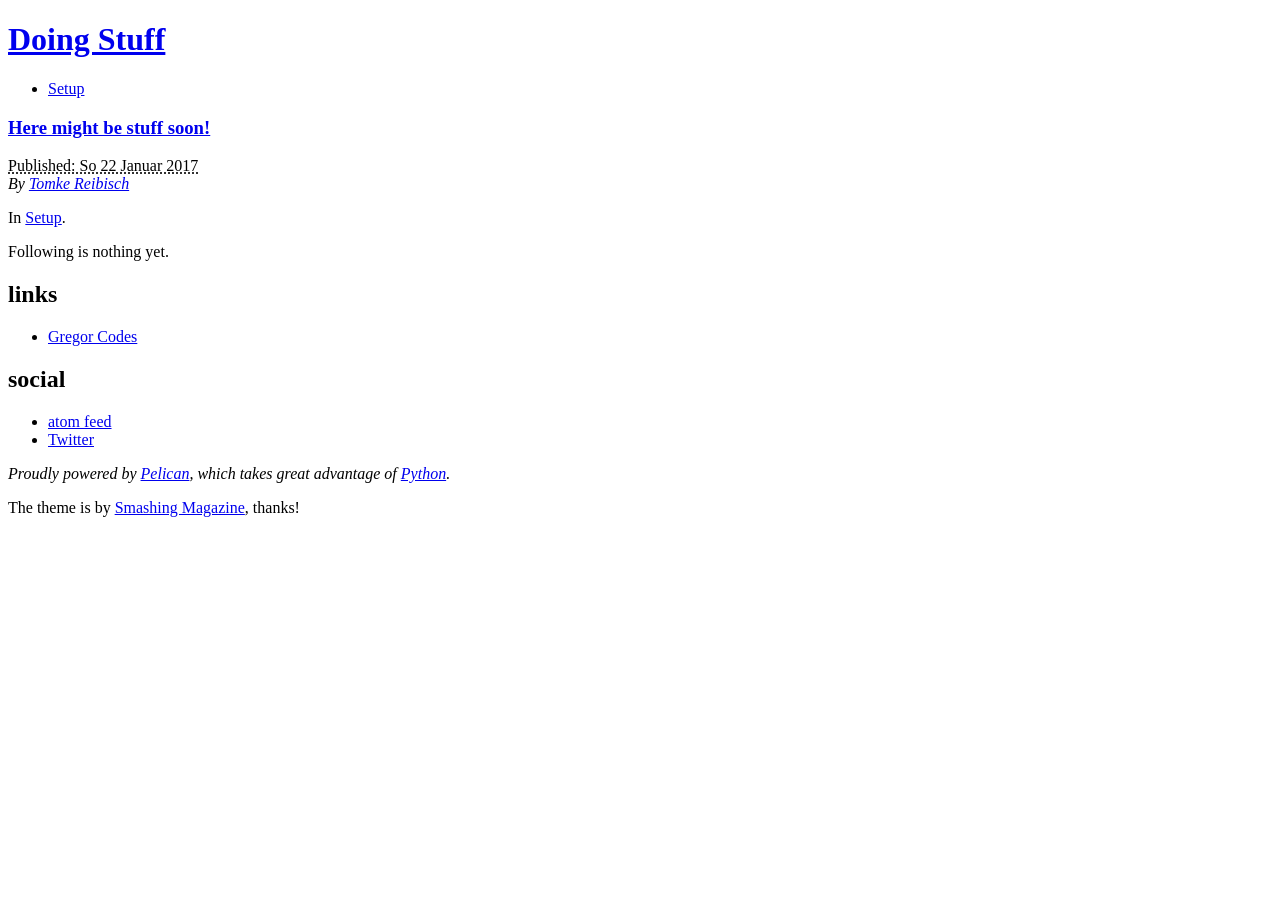
==== output/index.html @ 704a0e25 "Initial" ====
<!DOCTYPE html>
<html lang="en">
<head>
        <meta charset="utf-8" />
        <title>Doing Stuff</title>
        <link rel="stylesheet" href="http://doingstuff.de/theme/css/main.css" />
        <link href="http://doingstuff.de/feeds/all.atom.xml" type="application/atom+xml" rel="alternate" title="Doing Stuff Atom Feed" />

        <!--[if IE]>
            <script src="https://html5shiv.googlecode.com/svn/trunk/html5.js"></script>
        <![endif]-->
</head>

<body id="index" class="home">
        <header id="banner" class="body">
                <h1><a href="http://doingstuff.de/">Doing Stuff </a></h1>
                <nav><ul>
                    <li><a href="http://doingstuff.de/category/setup.html">Setup</a></li>
                </ul></nav>
        </header><!-- /#banner -->

            <aside id="featured" class="body">
                <article>
                    <h1 class="entry-title"><a href="http://doingstuff.de/here-might-be-stuff-soon.html">Here might be stuff soon!</a></h1>
<footer class="post-info">
        <abbr class="published" title="2017-01-22T14:09:00+01:00">
                Published: So 22 Januar 2017
        </abbr>

        <address class="vcard author">
                By                         <a class="url fn" href="http://doingstuff.de/author/tomke-reibisch.html">Tomke Reibisch</a>
        </address>
<p>In <a href="http://doingstuff.de/category/setup.html">Setup</a>.</p>

</footer><!-- /.post-info --><p>Following is nothing yet.</p>                </article>
            </aside><!-- /#featured -->
        <section id="extras" class="body">
                <div class="blogroll">
                        <h2>links</h2>
                        <ul>
                            <li><a href="http://gregor.codes">Gregor Codes</a></li>
                        </ul>
                </div><!-- /.blogroll -->
                <div class="social">
                        <h2>social</h2>
                        <ul>
                            <li><a href="http://doingstuff.de/feeds/all.atom.xml" type="application/atom+xml" rel="alternate">atom feed</a></li>

                            <li><a href="https://twitter.com/reibisch">Twitter</a></li>
                        </ul>
                </div><!-- /.social -->
        </section><!-- /#extras -->

        <footer id="contentinfo" class="body">
                <address id="about" class="vcard body">
                Proudly powered by <a href="http://getpelican.com/">Pelican</a>, which takes great advantage of <a href="http://python.org">Python</a>.
                </address><!-- /#about -->

                <p>The theme is by <a href="http://coding.smashingmagazine.com/2009/08/04/designing-a-html-5-layout-from-scratch/">Smashing Magazine</a>, thanks!</p>
        </footer><!-- /#contentinfo -->

</body>
</html>
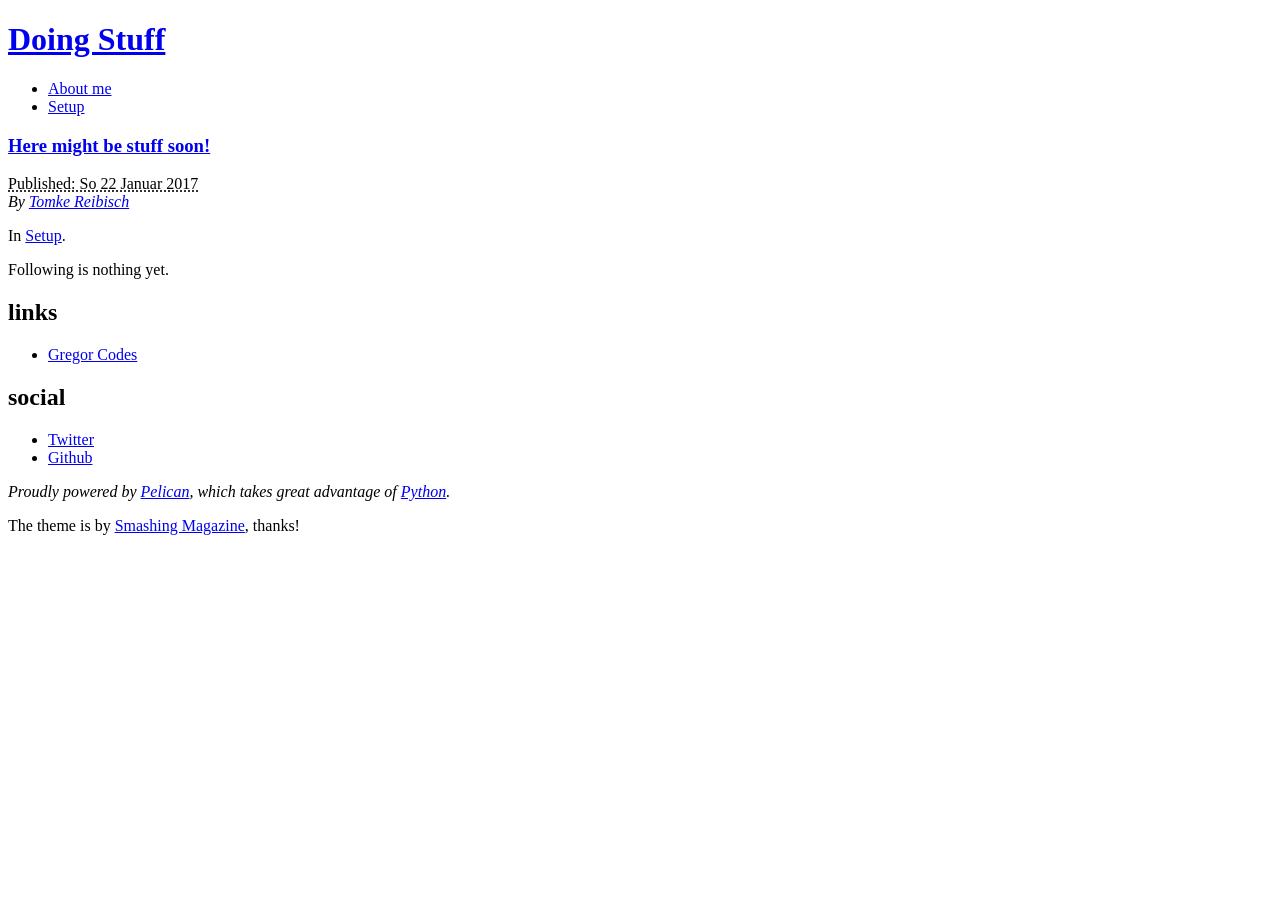
==== commit a885a436: "..." ====
--- a/output/index.html
+++ b/output/index.html
@@ -1,10 +1,9 @@
 <!DOCTYPE html>
-<html lang="en">
+<html lang="de">
 <head>
         <meta charset="utf-8" />
         <title>Doing Stuff</title>
-        <link rel="stylesheet" href="http://doingstuff.de/theme/css/main.css" />
-        <link href="http://doingstuff.de/feeds/all.atom.xml" type="application/atom+xml" rel="alternate" title="Doing Stuff Atom Feed" />
+        <link rel="stylesheet" href="/theme/css/main.css" />
 
         <!--[if IE]>
             <script src="https://html5shiv.googlecode.com/svn/trunk/html5.js"></script>
@@ -13,24 +12,25 @@
 
 <body id="index" class="home">
         <header id="banner" class="body">
-                <h1><a href="http://doingstuff.de/">Doing Stuff </a></h1>
+                <h1><a href="/">Doing Stuff </a></h1>
                 <nav><ul>
-                    <li><a href="http://doingstuff.de/category/setup.html">Setup</a></li>
+                    <li><a href="/pages/about-me.html">About me</a></li>
+                    <li><a href="/category/setup.html">Setup</a></li>
                 </ul></nav>
         </header><!-- /#banner -->
 
             <aside id="featured" class="body">
                 <article>
-                    <h1 class="entry-title"><a href="http://doingstuff.de/here-might-be-stuff-soon.html">Here might be stuff soon!</a></h1>
+                    <h1 class="entry-title"><a href="/here-might-be-stuff-soon.html">Here might be stuff soon!</a></h1>
 <footer class="post-info">
         <abbr class="published" title="2017-01-22T14:09:00+01:00">
                 Published: So 22 Januar 2017
         </abbr>
 
         <address class="vcard author">
-                By                         <a class="url fn" href="http://doingstuff.de/author/tomke-reibisch.html">Tomke Reibisch</a>
+                By                         <a class="url fn" href="/author/tomke-reibisch.html">Tomke Reibisch</a>
         </address>
-<p>In <a href="http://doingstuff.de/category/setup.html">Setup</a>.</p>
+<p>In <a href="/category/setup.html">Setup</a>.</p>
 
 </footer><!-- /.post-info --><p>Following is nothing yet.</p>                </article>
             </aside><!-- /#featured -->
@@ -44,9 +44,9 @@
                 <div class="social">
                         <h2>social</h2>
                         <ul>
-                            <li><a href="http://doingstuff.de/feeds/all.atom.xml" type="application/atom+xml" rel="alternate">atom feed</a></li>
 
                             <li><a href="https://twitter.com/reibisch">Twitter</a></li>
+                            <li><a href="https://github.com/MrMovl">Github</a></li>
                         </ul>
                 </div><!-- /.social -->
         </section><!-- /#extras -->
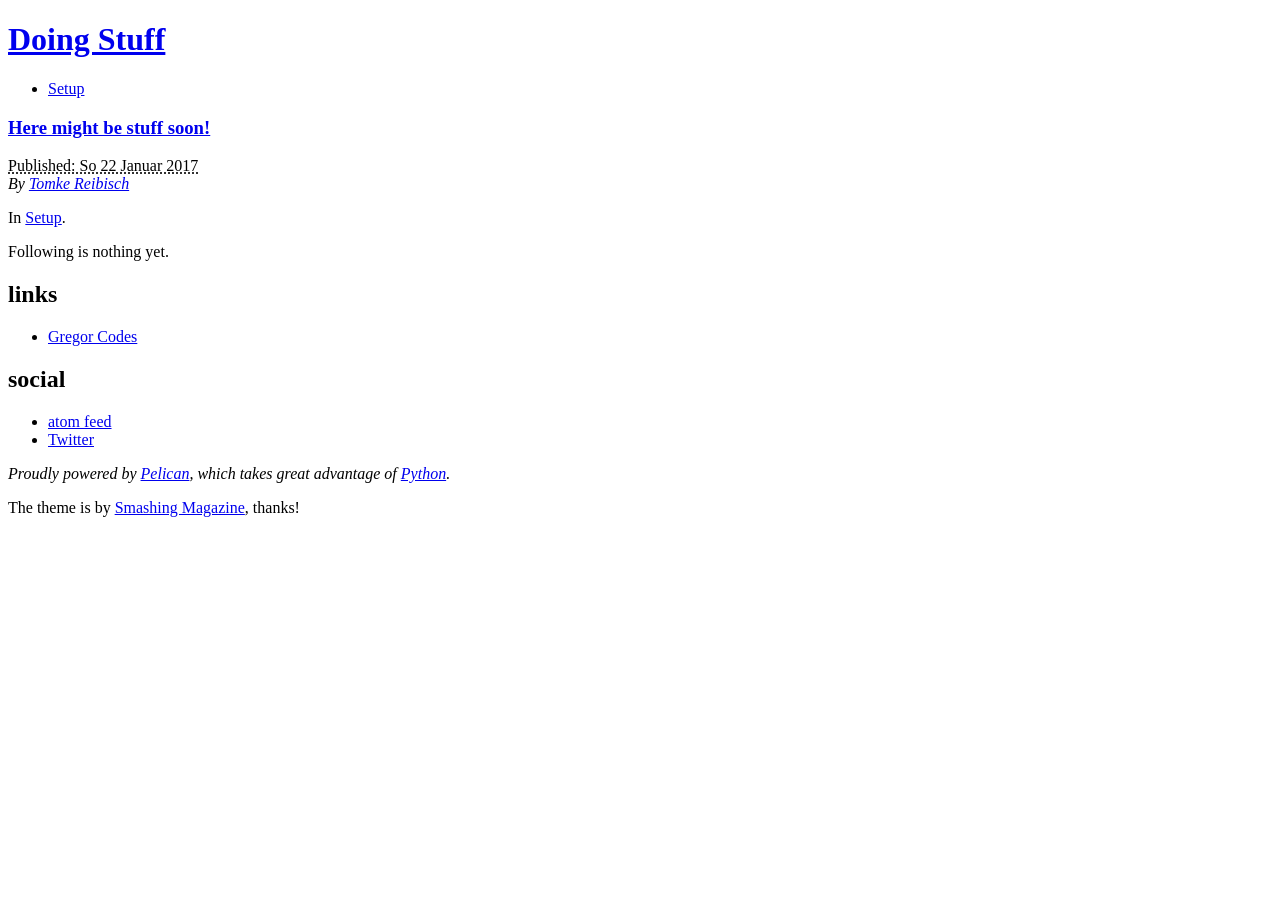
==== commit cc716e8e: "Revert "..." This reverts commit a885a43647e497701938e7036a68029fc7e2b897." ====
--- a/output/index.html
+++ b/output/index.html
@@ -1,9 +1,10 @@
 <!DOCTYPE html>
-<html lang="de">
+<html lang="en">
 <head>
         <meta charset="utf-8" />
         <title>Doing Stuff</title>
-        <link rel="stylesheet" href="/theme/css/main.css" />
+        <link rel="stylesheet" href="http://doingstuff.de/theme/css/main.css" />
+        <link href="http://doingstuff.de/feeds/all.atom.xml" type="application/atom+xml" rel="alternate" title="Doing Stuff Atom Feed" />
 
         <!--[if IE]>
             <script src="https://html5shiv.googlecode.com/svn/trunk/html5.js"></script>
@@ -12,25 +13,24 @@
 
 <body id="index" class="home">
         <header id="banner" class="body">
-                <h1><a href="/">Doing Stuff </a></h1>
+                <h1><a href="http://doingstuff.de/">Doing Stuff </a></h1>
                 <nav><ul>
-                    <li><a href="/pages/about-me.html">About me</a></li>
-                    <li><a href="/category/setup.html">Setup</a></li>
+                    <li><a href="http://doingstuff.de/category/setup.html">Setup</a></li>
                 </ul></nav>
         </header><!-- /#banner -->
 
             <aside id="featured" class="body">
                 <article>
-                    <h1 class="entry-title"><a href="/here-might-be-stuff-soon.html">Here might be stuff soon!</a></h1>
+                    <h1 class="entry-title"><a href="http://doingstuff.de/here-might-be-stuff-soon.html">Here might be stuff soon!</a></h1>
 <footer class="post-info">
         <abbr class="published" title="2017-01-22T14:09:00+01:00">
                 Published: So 22 Januar 2017
         </abbr>
 
         <address class="vcard author">
-                By                         <a class="url fn" href="/author/tomke-reibisch.html">Tomke Reibisch</a>
+                By                         <a class="url fn" href="http://doingstuff.de/author/tomke-reibisch.html">Tomke Reibisch</a>
         </address>
-<p>In <a href="/category/setup.html">Setup</a>.</p>
+<p>In <a href="http://doingstuff.de/category/setup.html">Setup</a>.</p>
 
 </footer><!-- /.post-info --><p>Following is nothing yet.</p>                </article>
             </aside><!-- /#featured -->
@@ -44,9 +44,9 @@
                 <div class="social">
                         <h2>social</h2>
                         <ul>
+                            <li><a href="http://doingstuff.de/feeds/all.atom.xml" type="application/atom+xml" rel="alternate">atom feed</a></li>
 
                             <li><a href="https://twitter.com/reibisch">Twitter</a></li>
-                            <li><a href="https://github.com/MrMovl">Github</a></li>
                         </ul>
                 </div><!-- /.social -->
         </section><!-- /#extras -->
